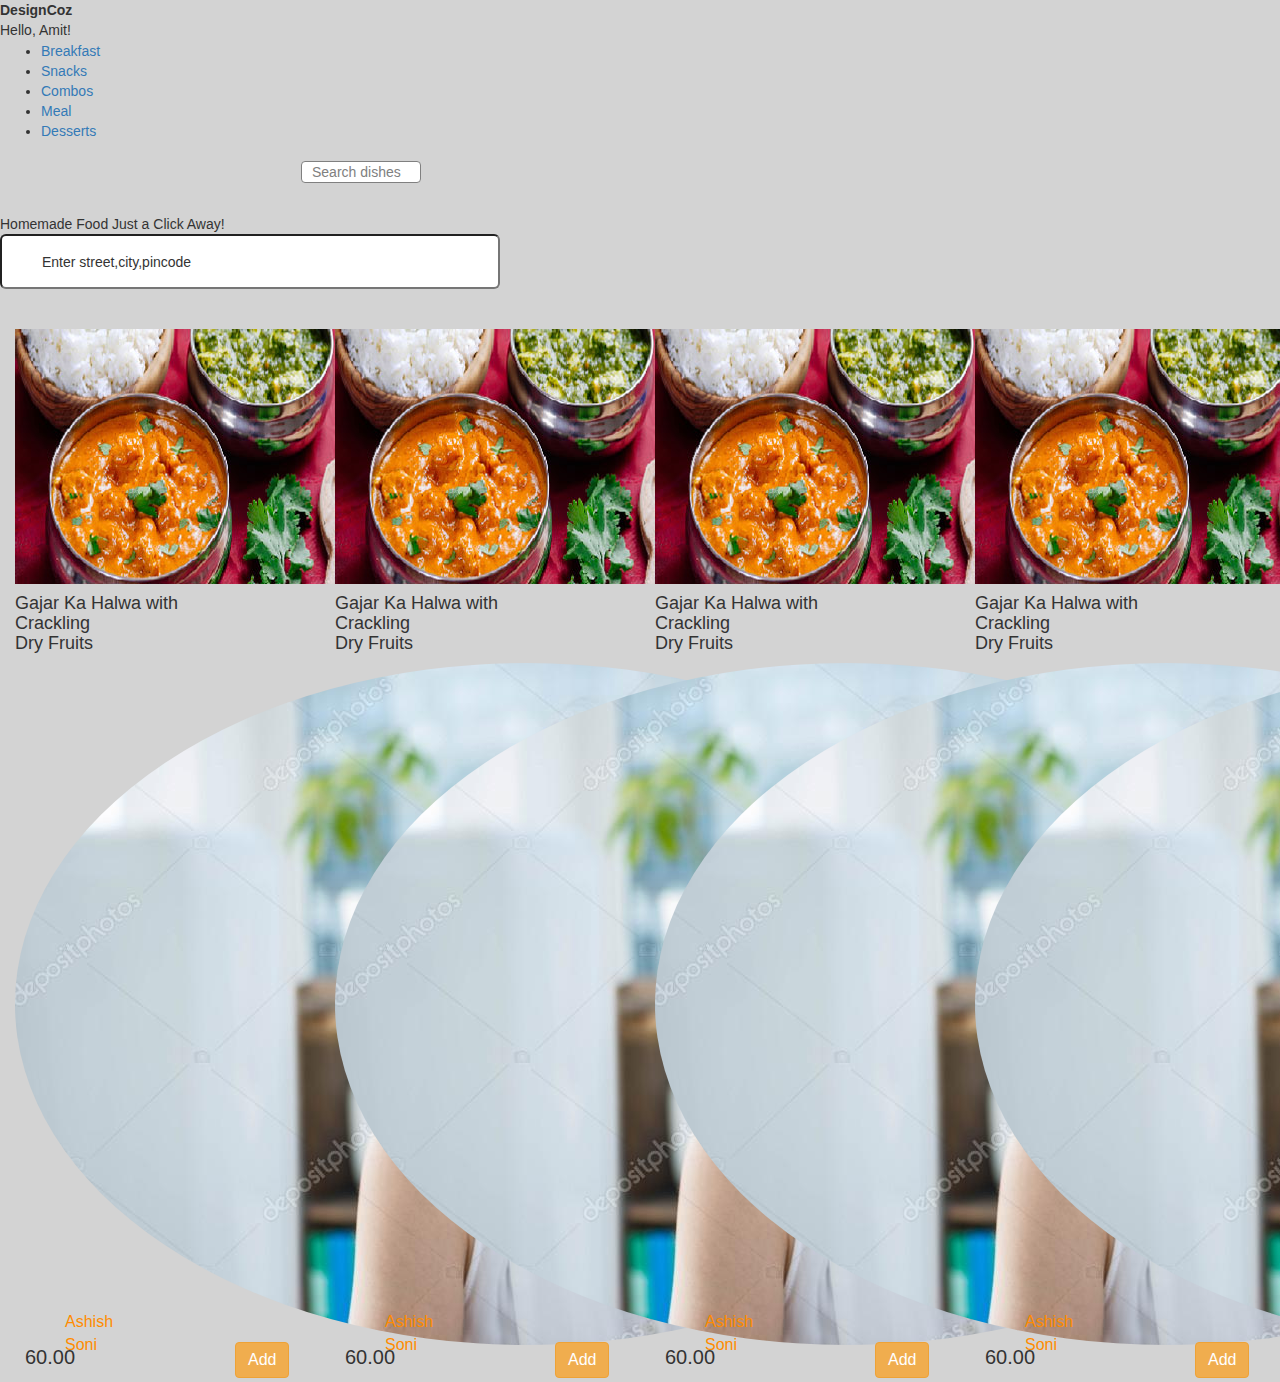
==== index.html @ 664ed9c5 "This is my first Webpage" ====
<html>
    <head>
        <title>
            WEBPAGE
        </title>
        <link rel="stylesheet" href="css/webpage.css">
        <!-- Latest compiled and minified CSS -->
<link rel="stylesheet" href="https://maxcdn.bootstrapcdn.com/bootstrap/3.4.0/css/bootstrap.min.css">

<!-- jQuery library -->
<script src="https://ajax.googleapis.com/ajax/libs/jquery/3.4.0/jquery.min.js"></script>

<!-- Latest compiled JavaScript -->
<script src="https://maxcdn.bootstrapcdn.com/bootstrap/3.4.0/js/bootstrap.min.js"></script>
   <link rel="stylesheet" href="https://use.fontawesome.com/releases/v5.8.2/css/all.css" integrity="sha384-oS3vJWv+0UjzBfQzYUhtDYW+Pj2yciDJxpsK1OYPAYjqT085Qq/1cq5FLXAZQ7Ay" crossorigin="anonymous">
    </head>

    <body style="background-color:lightgray;">
       <div class="containerfluid">
        <div class="box1">
          <b>DesignCoz</b></div>
            <div class="box2">
            <i class="fas fa-shopping-cart"></i>
            Hello, Amit!
        </div>
        <div class="navbar">
            <ul>
                <li><a href="#">Breakfast</a></li>
                <li><a href="#">Snacks</a></li>
                <li><a href="#">Combos</a></li>
                <li><a href="#">Meal</a></li>
                <li><a href="#">Desserts</a></li>
            </ul>
             <input type="text" name="abc" value="Search dishes" style="margin:10px 300px; width:120px; color:gray; border-radius:4px; border:1px solid gray; padding:0px 10px;">
        </div>
        
        <div class="aa">
     Homemade Food Just a Click Away!
<div class="abc"> 
  <i class="fas fa-map-marker-alt" style="font-size:28px; color:yellow;"></i>
  <i class="fas fa-location"  style="font-size:28px; color:yellow;"></i>
   <input type="text" name="abc" value="Enter street,city,pincode" style="height:55px; 
    width:500px; border-radius: 6px; z-index:-1; padding-left:40px;"></div>
        </div><br>
        <br>
        
        
        <div class="container-fluid">
            <div class="row">
                <div class="col-lg-3 col-md-6 col-xs-10">
                 <div class="card " style="width: 18rem;">
  <img src="ec5.jpg" class="card-img-top im" alt="...">
  <div class="card-body bb">
    <h4 class="card-title tt">Gajar Ka Halwa with Crackling<br> Dry Fruits</h4>
   <img src="girl.jpg" class="mg img-circle" alt="Cinque Terre">
   <p style="color:darkorange; margin:-34px 50px; font-size:16px;">Ashish Soni</p>
   <div class="line"></div>
   <br>
   <p style="margin-left:10px; font-size:20px;"><i class="fas fa-rupee-sign"></i>60.00</p> <a href="#" class="btn btn-warning " style="font-size:16px; margin:-40px 220px;">Add</a>
  </div>
  </div>
  </div>   
                
                 <div class="col-lg-3 col-md-6 col-xs-10">
                 <div class="card" style="width: 18rem;">
  <img src="ec5.jpg" class="card-img-top im" alt="...">
  <div class="card-body bb">
    <h4 class="card-title tt">Gajar Ka Halwa with Crackling<br> Dry Fruits</h4>
   <img src="girl.jpg" class="mg img-circle" alt="Cinque Terre">
   <p style="color:darkorange; margin:-34px 50px; font-size:16px;">Ashish Soni</p>
   <div class="line"></div>
   <br>
   <p style="margin-left:10px; font-size:20px;"><i class="fas fa-rupee-sign"></i>60.00</p> <a href="#" class="btn btn-warning " style="font-size:16px; margin:-40px 220px;">Add</a>
  </div>
  </div>
  </div>    <div class="col-lg-3 col-md-6 col-xs-10">
                 <div class="card" style="width: 18rem;">
  <img src="ec5.jpg" class="card-img-top im" alt="...">
  <div class="card-body bb">
    <h4 class="card-title tt">Gajar Ka Halwa with Crackling<br> Dry Fruits</h4>
   <img src="girl.jpg" class="mg img-circle" alt="Cinque Terre">
   <p style="color:darkorange; margin:-34px 50px; font-size:16px;">Ashish Soni</p>
   <div class="line"></div>
   <br>
   <p style="margin-left:10px; font-size:20px;"><i class="fas fa-rupee-sign"></i>60.00</p> <a href="#" class="btn btn-warning " style="font-size:16px; margin:-40px 220px;">Add</a>
  </div>
  </div>
  </div>   
                 <div class="col-lg-3 col-md-6 col-xs-10">
                 <div class="card" style="width: 18rem;">
  <img src="ec5.jpg" class="card-img-top im" alt="...">
  <div class="card-body bb">
    <h4 class="card-title tt">Gajar Ka Halwa with Crackling<br> Dry Fruits</h4>
   <img src="girl.jpg" class="mg img-circle" alt="Cinque Terre">
   <p style="color:darkorange; margin:-34px 50px; font-size:16px;">Ashish Soni</p>
   <div class="line"></div>
   <br>
   <p style="margin-left:10px; font-size:20px;"><i class="fas fa-rupee-sign"></i>60.00</p> <a href="#" class="btn btn-warning " style="font-size:16px; margin:-40px 220px;">Add</a>
  </div>
  </div>
  </div>   
                </div>
            </div>
        </div>
    </body>
</html>
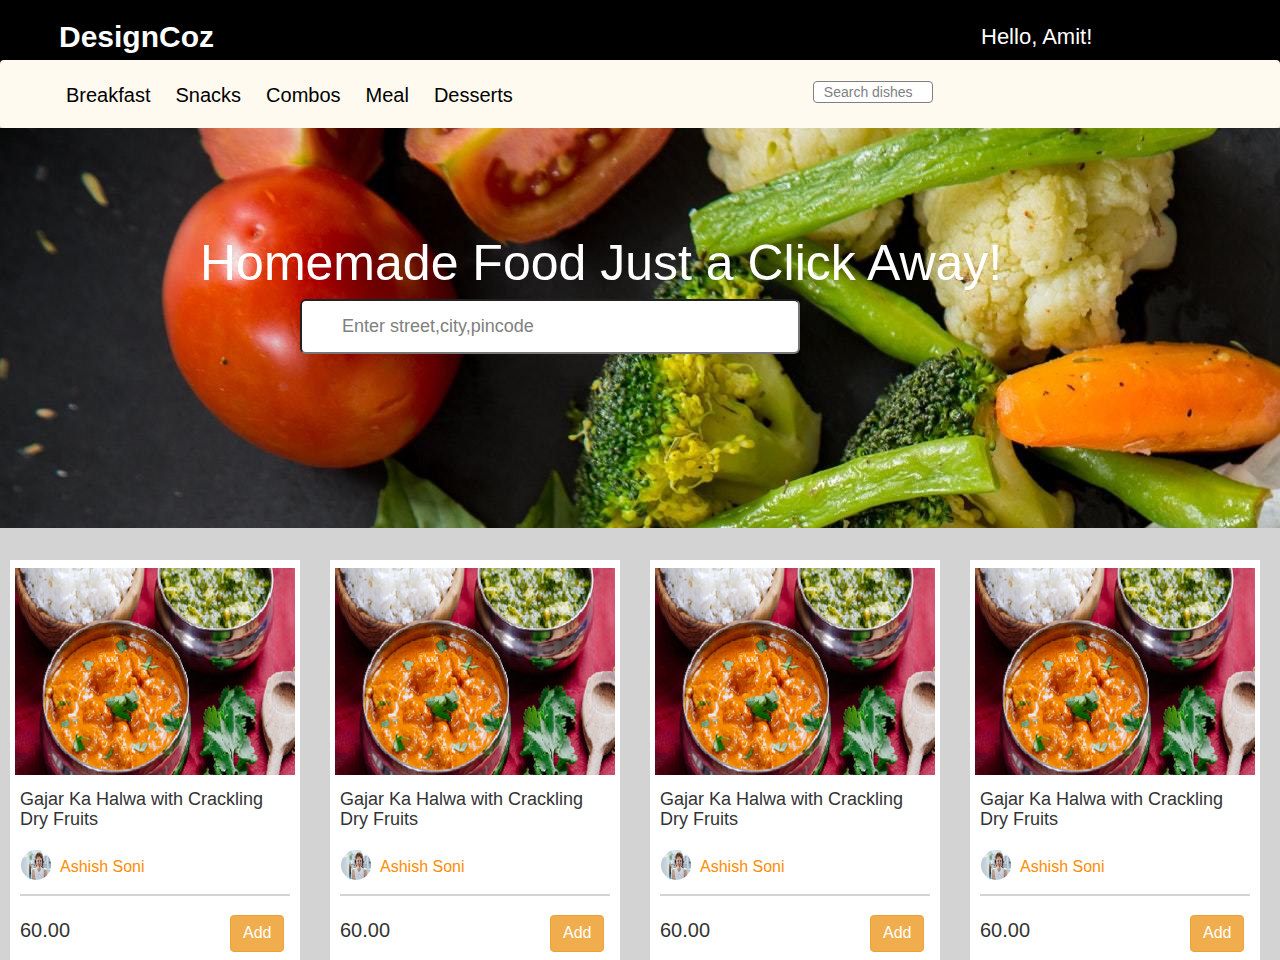
==== commit 80ade2a1: "Update index.html" ====
--- a/index.html
+++ b/index.html
@@ -3,7 +3,7 @@
         <title>
             WEBPAGE
         </title>
-        <link rel="stylesheet" href="css/webpage.css">
+        <link rel="stylesheet" href="webpage.css">
         <!-- Latest compiled and minified CSS -->
 <link rel="stylesheet" href="https://maxcdn.bootstrapcdn.com/bootstrap/3.4.0/css/bootstrap.min.css">
 
@@ -103,4 +103,4 @@
             </div>
         </div>
     </body>
-</html>+</html>
--- a/webpage.css
+++ b/webpage.css
@@ -0,0 +1,95 @@
+
+.box1{
+    background-color: black;
+    color:white;
+    height:80px;
+    width:100%;
+    border:1px solid black;
+    font-family:arial;
+    font-size:30px;
+    padding:15px 58px;
+}
+.box2{
+    background-color: black;
+    color:white;
+    height:40px;
+    width:auto;
+   border:1px solid black;
+    font-family:arial;
+    font-size:22px;
+   padding-left:980px;
+    margin-top:-60px;
+}
+.navbar{
+    height:68px;
+    width:100%;
+    background-color:floralwhite;
+       color:black;
+    border:1px solid black;
+  
+  
+}
+ul{
+    display:float;
+     color:black;
+}
+
+li{
+     color:black;
+    text-decoration: none;
+    list-style:none;
+    float:left;
+    padding-top:20px;
+    padding-left:25px;
+    font-size:20px;
+   
+}
+li a{
+    color:bLack;
+}
+
+.aa{
+    margin-top:-20px;
+    background-image: url(../ec7.jpg);      
+    width:100%;
+    height:400px;
+    border:none;    
+    color:white;
+    font-size:50px;
+    padding:100px 200px;
+}
+.abc{
+    color:gray;
+    font-size:18px;
+   margin-left:100px;
+    
+}
+.im{
+    width:280px;
+    
+}
+
+.bb{
+    margin:-225px -5px;
+    background-color:white;
+    height:400px;
+    width:290px;
+}
+.tt{
+    padding-top:230px;
+    padding-left:10px;
+}
+.mg{
+    margin:10px 11px;
+    height:30px;
+    width:30px;
+}
+.line{
+    margin-top:50px;
+    margin-left:10px;
+    height:2px;
+    width:270px;
+    background-color:lightgray;
+    
+    
+}
